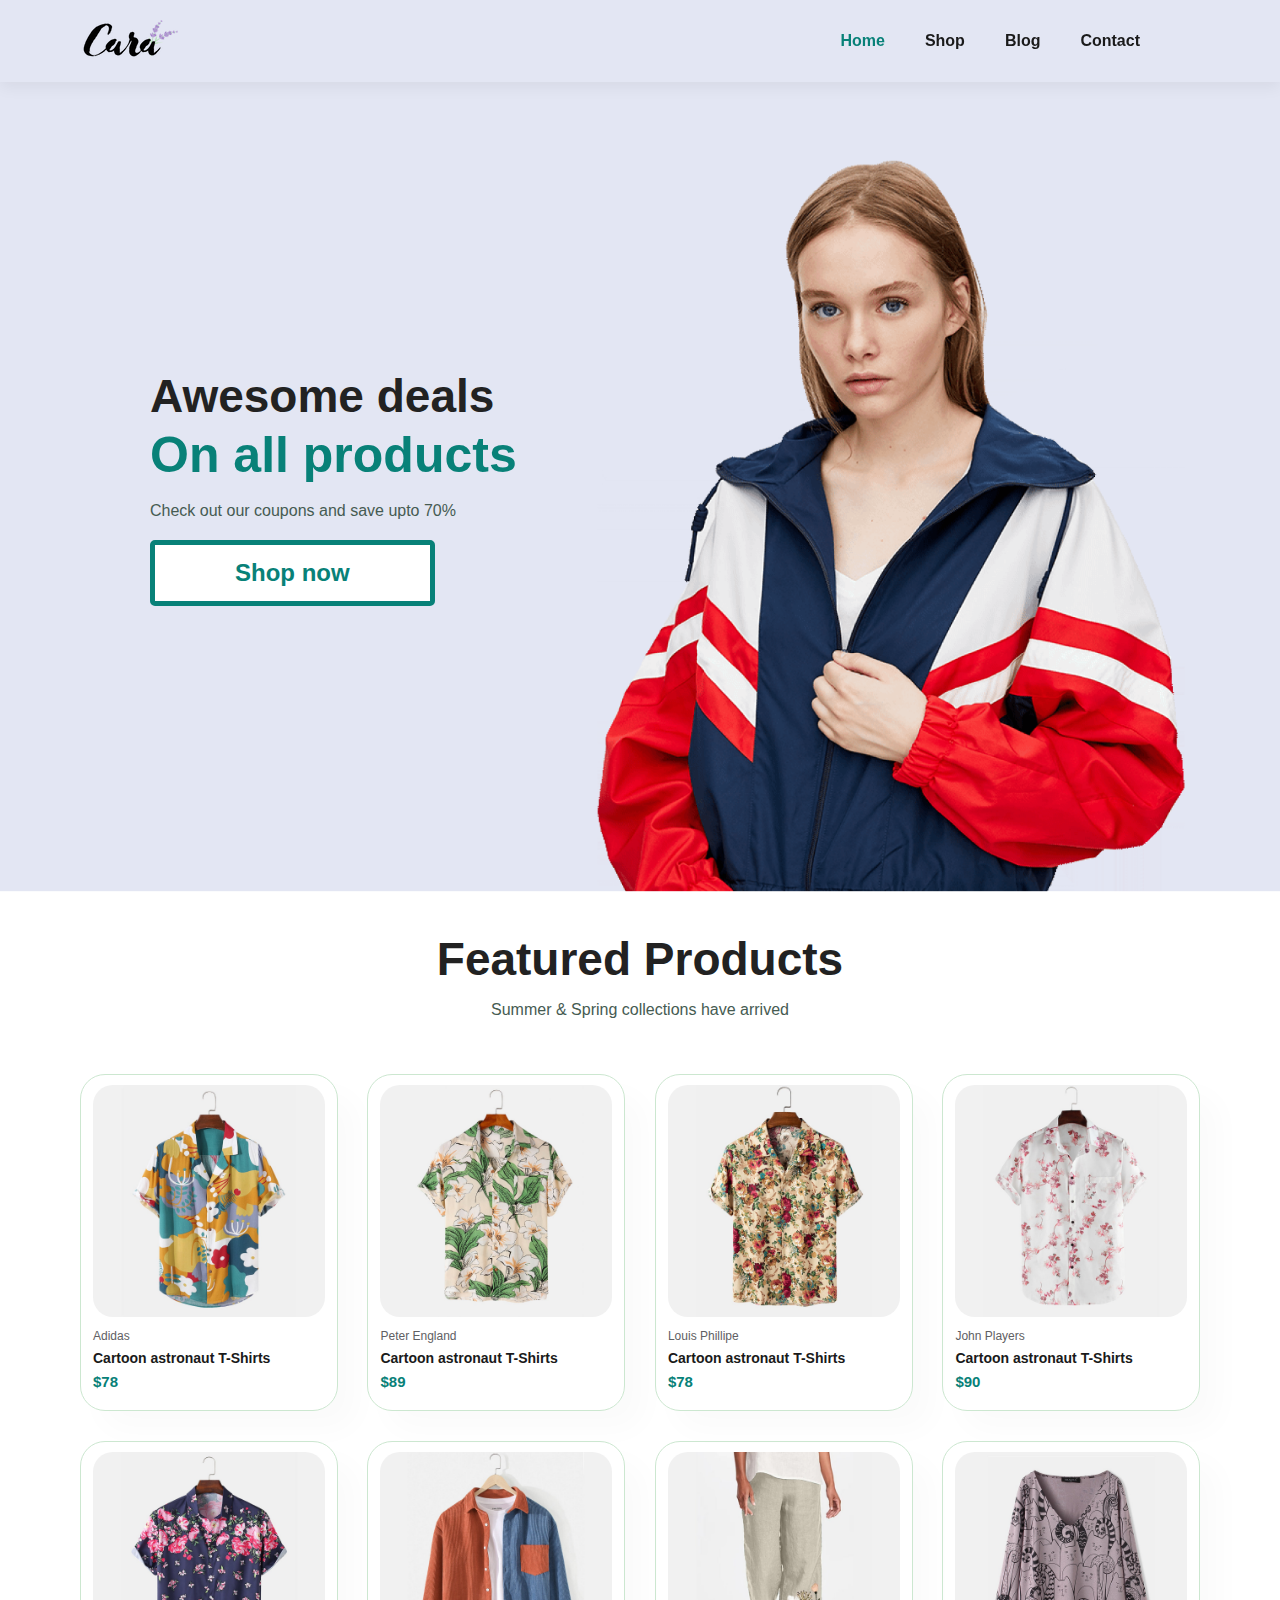
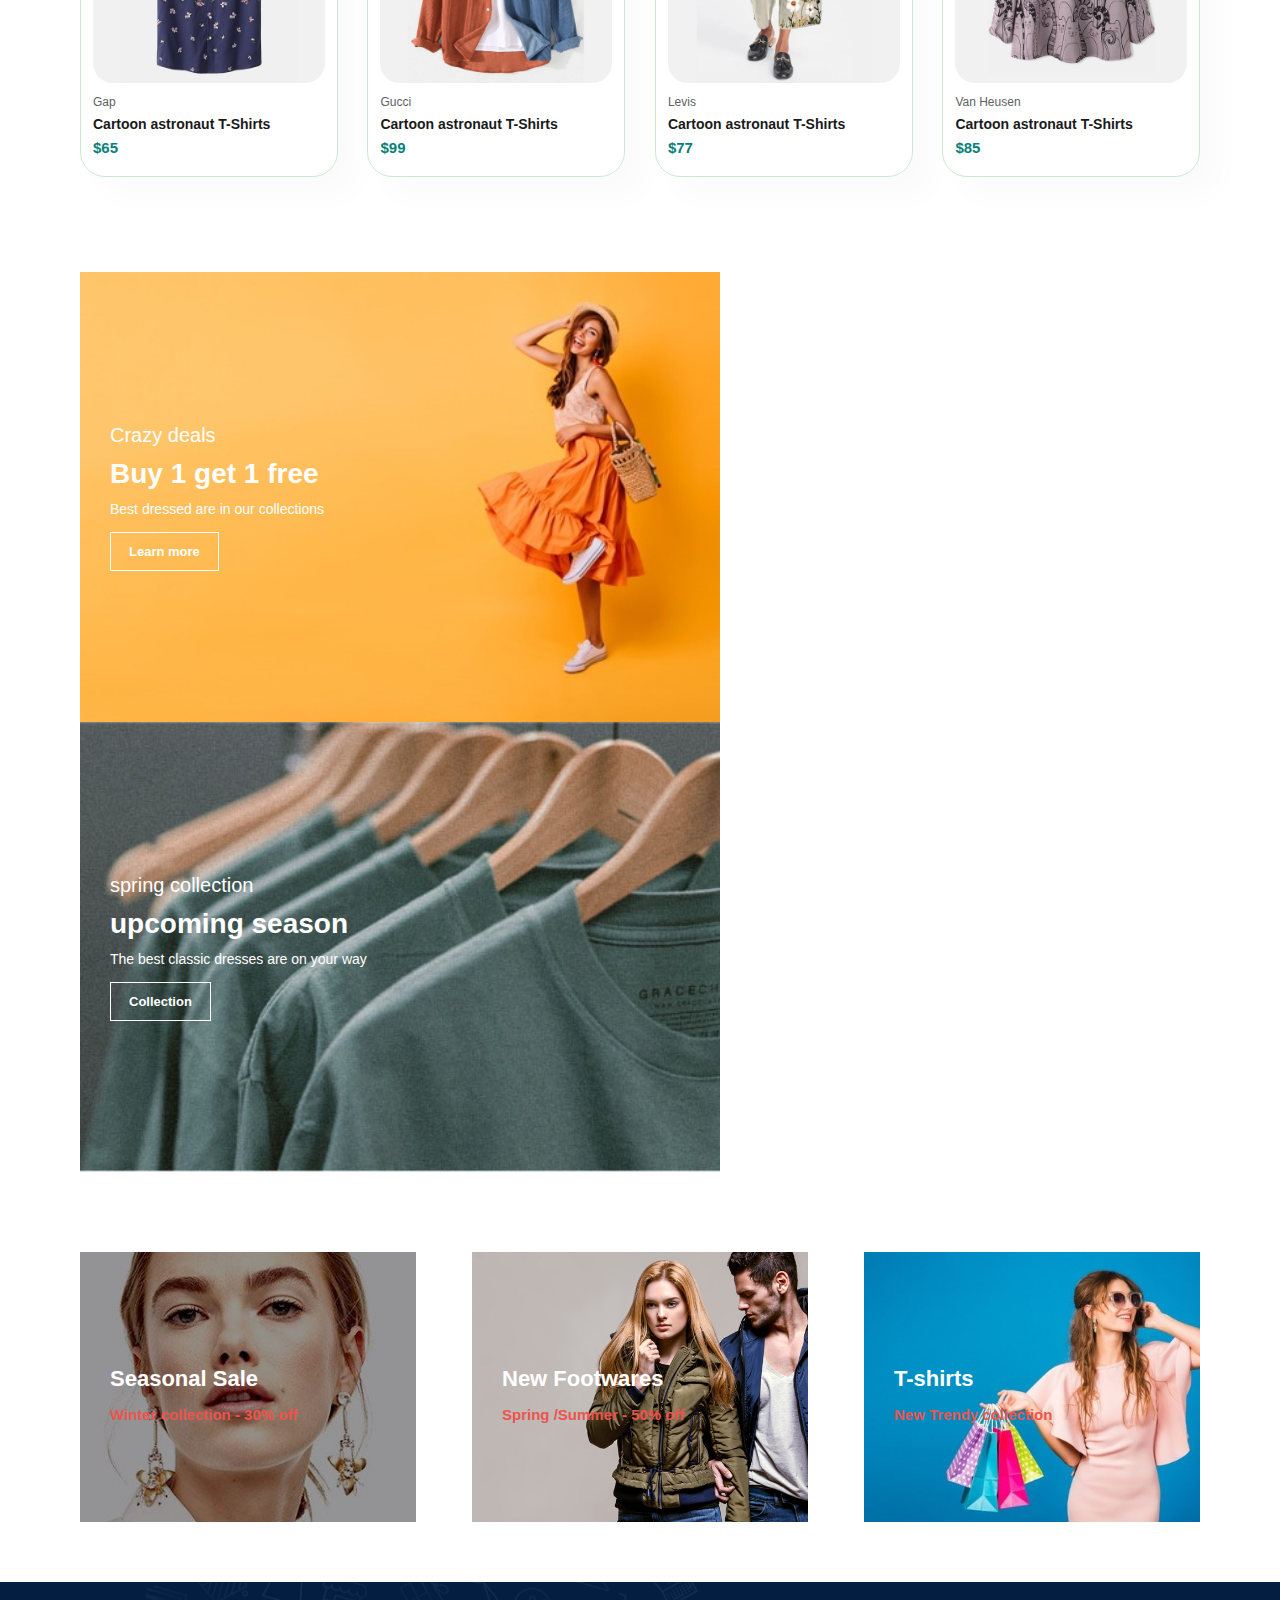
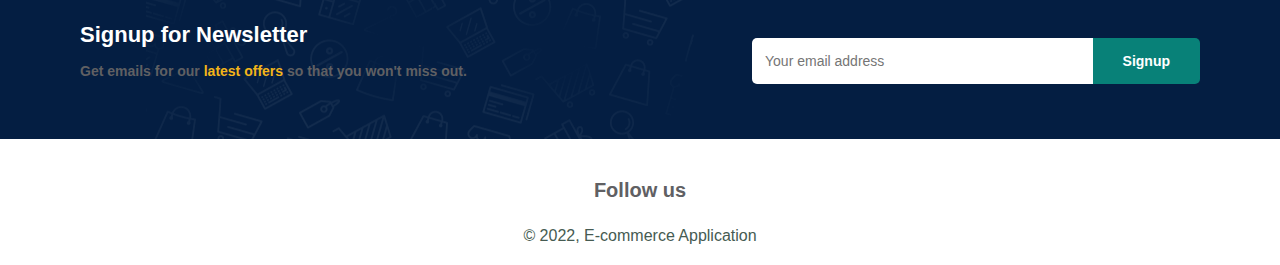
==== index.html @ 10638c6a "Initial commit" ====
<!DOCTYPE html>
<html lang="en">
  <head>
    <meta charset="UTF-8" />
    <meta name="viewport" content="width=device-width, initial-scale=1.0" />
    <meta http-equiv="X-UA-Compatible" content="ie=edge" />
    <title>E-Commerce</title>
    <link
      rel="stylesheet"
      href="https://cdnjs.cloudflare.com/ajax/libs/font-awesome/6.1.0/css/all.min.css"
      integrity="sha512-10/jx2EXwxxWqCLX/hHth/vu2KY3jCF70dCQB8TSgNjbCVAC/8vai53GfMDrO2Emgwccf2pJqxct9ehpzG+MTw=="
      crossorigin="anonymous"
      referrerpolicy="no-referrer"
    />
    <link rel="stylesheet" href="./css/base.css" />
    <link rel="stylesheet" href="./css/home.css" />
  </head>
  <body>
    <section id="header">
      <a href="#">
        <img src="./images/logo.png" class="logo" alt="logo" />
      </a>

      <div>
        <ul id="navbar">
          <li><a href="index.html" class="active">Home</a></li>
          <li><a href="shop.html">Shop</a></li>
          <li><a href="blog.html">Blog</a></li>
          <li><a href="contact.html">Contact</a></li>
          <li>
            <a href="cart.html"><i class="fa-solid fa-cart-shopping"></i></a>
          </li>
        </ul>
      </div>
    </section>

    <section id="hero">
      <h2>Awesome deals</h2>
      <h1>On all products</h1>
      <p>Check out our coupons and save upto 70%</p>
      <button class="main">Shop now</button>
    </section>

    <section id="featured-products" class="section-p1">
      <h2>Featured Products</h2>
      <p>Summer & Spring collections have arrived</p>
      <div class="product-container">
        <!-- <div class="product">
          <img src="./images/products/f1.jpg" alt="product" />
          <div class="description">
            <span>Adidas</span>
            <h5>Cartoon astronaut T-Shirts</h5>
            <div class="star">
              <i class="fas fa-star"></i>
              <i class="fas fa-star"></i>
              <i class="fas fa-star"></i>
              <i class="fas fa-star"></i>
              <i class="fas fa-star"></i>
            </div>
            <h4>$78</h4>
          </div>
          <a href="#"><i class="fa-solid fa-cart-shopping cart"></i></a>
        </div>

        <div class="product">
          <img src="./images/products/f2.jpg" alt="product" />
          <div class="description">
            <span>Adidas</span>
            <h5>Cartoon astronaut T-Shirts</h5>
            <div class="star">
              <i class="fas fa-star"></i>
              <i class="fas fa-star"></i>
              <i class="fas fa-star"></i>
              <i class="fas fa-star"></i>
              <i class="fas fa-star"></i>
            </div>
            <h4>$78</h4>
          </div>
          <a href="#"><i class="fa-solid fa-cart-shopping cart"></i></a>
        </div>

        <div class="product">
          <img src="./images/products/f3.jpg" alt="product" />
          <div class="description">
            <span>Adidas</span>
            <h5>Cartoon astronaut T-Shirts</h5>
            <div class="star">
              <i class="fas fa-star"></i>
              <i class="fas fa-star"></i>
              <i class="fas fa-star"></i>
              <i class="fas fa-star"></i>
              <i class="fas fa-star"></i>
            </div>
            <h4>$78</h4>
          </div>
          <a href="#"><i class="fa-solid fa-cart-shopping cart"></i></a>
        </div>

        <div class="product">
          <img src="./images/products/f4.jpg" alt="product" />
          <div class="description">
            <span>Adidas</span>
            <h5>Cartoon astronaut T-Shirts</h5>
            <div class="star">
              <i class="fas fa-star"></i>
              <i class="fas fa-star"></i>
              <i class="fas fa-star"></i>
              <i class="fas fa-star"></i>
              <i class="fas fa-star"></i>
            </div>
            <h4>$78</h4>
          </div>
          <a href="#"><i class="fa-solid fa-cart-shopping cart"></i></a>
        </div>

        <div class="product">
          <img src="./images/products/f5.jpg" alt="product" />
          <div class="description">
            <span>Adidas</span>
            <h5>Cartoon astronaut T-Shirts</h5>
            <div class="star">
              <i class="fas fa-star"></i>
              <i class="fas fa-star"></i>
              <i class="fas fa-star"></i>
              <i class="fas fa-star"></i>
              <i class="fas fa-star"></i>
            </div>
            <h4>$78</h4>
          </div>
          <a href="#"><i class="fa-solid fa-cart-shopping cart"></i></a>
        </div>

        <div class="product">
          <img src="./images/products/f6.jpg" alt="product" />
          <div class="description">
            <span>Adidas</span>
            <h5>Cartoon astronaut T-Shirts</h5>
            <div class="star">
              <i class="fas fa-star"></i>
              <i class="fas fa-star"></i>
              <i class="fas fa-star"></i>
              <i class="fas fa-star"></i>
              <i class="fas fa-star"></i>
            </div>
            <h4>$78</h4>
          </div>
          <a href="#"><i class="fa-solid fa-cart-shopping cart"></i></a>
        </div>

        <div class="product">
          <img src="./images/products/f7.jpg" alt="product" />
          <div class="description">
            <span>Adidas</span>
            <h5>Cartoon astronaut T-Shirts</h5>
            <div class="star">
              <i class="fas fa-star"></i>
              <i class="fas fa-star"></i>
              <i class="fas fa-star"></i>
              <i class="fas fa-star"></i>
              <i class="fas fa-star"></i>
            </div>
            <h4>$78</h4>
          </div>
          <a href="#"><i class="fa-solid fa-cart-shopping cart"></i></a>
        </div>

        <div class="product">
          <img src="./images/products/f8.jpg" alt="product" />
          <div class="description">
            <span>Adidas</span>
            <h5>Cartoon astronaut T-Shirts</h5>
            <div class="star">
              <i class="fas fa-star"></i>
              <i class="fas fa-star"></i>
              <i class="fas fa-star"></i>
              <i class="fas fa-star"></i>
              <i class="fas fa-star"></i>
            </div>
            <h4>$78</h4>
          </div>
          <a href="#"><i class="fa-solid fa-cart-shopping cart"></i></a>
        </div> -->
      </div>
    </section>

    <section id="banner" class="section-p1">
      <div class="banner-box banner-box-1">
        <h4>Crazy deals</h4>
        <h2>Buy 1 get 1 free</h2>
        <span>Best dressed are in our collections</span>
        <button class="white">Learn more</button>
      </div>

      <div class="banner-box banner-box-2">
        <h4>spring collection</h4>
        <h2>upcoming season</h2>
        <span>The best classic dresses are on your way</span>
        <button class="white">Collection</button>
      </div>
    </section>

    <section id="banner-sm" class="section-m1">
      <div class="banner-box banner-box-1">
        <h2>Seasonal Sale</h2>
        <h3>Winter collection - 30% off</h3>
      </div>
      <div class="banner-box banner-box-2">
        <h2>New Footwares</h2>
        <h3>Spring /Summer - 50% off</h3>
      </div>
      <div class="banner-box banner-box-3">
        <h2>T-shirts</h2>
        <h3>New Trendy collection</h3>
      </div>
    </section>

    <section id="newsletter" class="section-p1 section-m1">
      <div class="news-text">
        <h4>Signup for Newsletter</h4>
        <p>
          Get emails for our <span>latest offers</span> so that you won't miss
          out.
        </p>
      </div>
      <div class="form">
        <input type="text" placeholder="Your email address" />
        <button class="main">Signup</button>
      </div>
    </section>

    <footer class="footer">
      <div class="follow">
        <h4>Follow us</h4>
        <div class="icon">
          <i class="fa-brands fa-facebook"></i>
          <i class="fa-brands fa-instagram-square"></i>
          <i class="fa-brands fa-youtube"></i>
          <i class="fa-brands fa-twitter"></i>
        </div>
      </div>
      <div class="copyright">
        <p>&copy; 2022, E-commerce Application</p>
      </div>
    </footer>
    <script src="./js/home.js"></script>
  </body>
</html>
---- css/base.css ----
@import url("https://fonts.googleapis.com/css2?family=League+Spartan:wght@100;200;300;400;500;600;700;800&display=swap");

* {
  margin: 0;
  padding: 0;
  box-sizing: border-box;
  font-family: "Spartan", sans-serif;
}

:root {
  --color-black: #000;
  --color-grey: #222;
  --color-grey-tint-1: #606063;
  --color-grey-tint-2: #e1e1e1;
  --color-black-shade: #1a1a1a;
  --color-black-shade-1: #041e42;
  --color-green-shade: #465b52;
  --color-green-shade-1: #088178;
  --color-white-shade: #e3e6f3;
  --color-white-shade-1: #cce7d0;
  --color-white-shade-2: #e8f6ea;
  --color-orange: #f3b519;
  --color-orange-shade-1: #ec544e;

  --color-white: #fff;
}

html {
  /* 10px / 16px = 0.625 = 62.5% */
  /* This is the browser font-size settings. Now 1rem = 10px */
  font-size: 62.5%;
}

/*GLOBALS*/
h1 {
  font-size: 5rem;
  line-height: 6.4rem;
  color: var(--color-grey);
}

h2 {
  font-size: 4.6rem;
  line-height: 5.4rem;
  color: var(--color-grey);
}

h4 {
  font-size: 2rem;
  color: var(--color-grey);
}

h6 {
  font-size: 1.2rem;
  font-weight: 700;
}

p {
  font-size: 1.6rem;
  color: var(--color-green-shade);
  margin: 1.5rem 0 2rem 0;
}

.section-p1 {
  padding: 4rem 8rem;
}

.section-m1 {
  margin: 4rem 0;
}

body {
  width: 100%;
}

button.main {
  font-size: 1.4rem;
  font-weight: 600;
  padding: 1.5rem 3rem;
  color: var(--color-black-shade);
  background-color: var(--color-white);
  border-radius: 0.5rem;
  cursor: pointer;
  border: none;
  outline: none;
  transition: 0.2s ease;
}

button.white {
  font-size: 1.3rem;
  font-weight: 600;
  padding: 1.1rem 1.8rem;
  color: var(--color-white);
  background-color: transparent;
  cursor: pointer;
  border: 1px solid var(--color-white);
  outline: none;
  transition: 0.2s ease;
}

#hero-all {
  background-image: url("../images/banner/b1.jpg");
  height: 40vh;
  width: 100%;
  background-size: cover;

  display: flex;
  justify-content: center;
  text-align: center;
  flex-direction: column;
  padding: 1.4rem;
}

#hero-all h2,
#hero-all p {
  color: var(--color-white);
}
---- css/home.css ----
/** HEADER **/
#header {
  display: flex;
  align-items: center;
  justify-content: space-between;
  padding: 2rem 8rem;
  background: var(--color-white-shade);
  box-shadow: 0 0.5rem 1.5rem rgba(0, 0, 0, 0.06);

  /* Sticky Navigation */
  z-index: 999;
  position: sticky;
  top: 0;
  left: 0;
}

#navbar {
  display: flex;
  align-items: center;
  justify-content: center;
}

#navbar li {
  list-style: none;
  padding: 0 2rem;
}

#navbar li a {
  text-decoration: none;
  font-size: 1.6rem;
  font-weight: 600;
  color: var(--color-black-shade);
  transition: 0.3s ease;
}

#navbar li a:hover,
#navbar li a.active {
  color: var(--color-green-shade-1);
}

/** HERO **/
#hero {
  background-image: url("../images/hero4.png");
  height: 90vh;
  width: 100%;
  background-position: top 25% right 0;
  background-size: cover;
  padding: 0 12rem 0 15rem;

  display: flex;
  flex-direction: column;
  align-items: flex-start;
  justify-content: center;
}

#hero h1 {
  color: var(--color-green-shade-1);
}

#hero button {
  padding: 1.4rem 8rem;
  color: var(--color-green-shade-1);
  font-size: 2.4rem;
  border: 0.5rem solid var(--color-green-shade-1);
  background-color: var(--color-white);
  cursor: pointer;
  font-weight: 700;
  transition: 0.5s ease;
}

#hero button:hover {
  color: var(--color-white);
  background-color: var(--color-green-shade-1);
}

/** FEATURED PRODUCTS **/
#featured-products {
  text-align: center;
}

#featured-products .product-container {
  display: flex;
  justify-content: space-between;
  padding-top: 2rem;
  flex-wrap: wrap;
}

#featured-products .product {
  width: 23%;
  min-width: 25rem;
  padding: 1rem 1.2rem;
  border: 1px solid var(--color-white-shade-1);
  border-radius: 2.5rem;
  cursor: pointer;
  box-shadow: 2rem 2rem 3rem rgba(0, 0, 0, 0.02);
  margin: 1.5rem 0;
  transition: 0.2s ease;

  position: relative;
}

#featured-products .product:hover {
  box-shadow: 2rem 2rem 3rem rgba(0, 0, 0, 0.06);
}

#featured-products .product img {
  width: 100%;
  border-radius: 2rem;
}

#featured-products .product .description {
  text-align: start;
  padding: 1rem 0;
}

#featured-products .product .description span {
  color: var(--color-grey-tint-1);
  font-size: 1.2rem;
}

#featured-products .product .description h5 {
  padding-top: 0.7rem;
  color: var(--color-black-shade);
  font-size: 1.4rem;
}

#featured-products .product .description i {
  font-size: 1.2rem;
  color: var(--color-orange);
}

#featured-products .product .description h4 {
  padding-top: 0.7rem;
  font-size: 1.5rem;
  font-weight: 700;
  color: var(--color-green-shade-1);
}

#featured-products .product .cart {
  font-size: 2.4rem;
  color: var(--color-green-shade-1);

  position: absolute;
  bottom: 3.4rem;
  right: 2.4rem;
}

/*BANNER*/
#banner {
  display: flex;
  justify-content: space-between;
  flex-wrap: wrap;
}

#banner .banner-box {
  display: flex;
  flex-direction: column;
  justify-content: center;
  align-items: flex-start;
  min-width: 64rem;
  height: 50vh;

  background-size: cover;
  background-position: center;

  padding: 3rem;
}

#banner .banner-box-1 {
  background-image: url("../images/banner/b17.jpg");
}

#banner .banner-box-2 {
  background-image: url("../images/banner/b10.jpg");
}

#banner h4 {
  color: var(--color-white);
  font-size: 2rem;
  font-weight: 300;
}

#banner h2 {
  color: var(--color-white);
  font-size: 2.8rem;
  font-weight: 800;
}

#banner span {
  color: var(--color-white);
  font-size: 1.4rem;
  font-weight: 500;
  padding-bottom: 1.5rem;
}

#banner .banner-box:hover button {
  background-color: var(--color-green-shade-1);
  border: 1px solid var(--color-green-shade-1);
}

#banner-sm {
  display: flex;
  justify-content: space-between;
  flex-wrap: wrap;
  padding: 0 8rem;
}

#banner-sm .banner-box {
  display: flex;
  flex-direction: column;
  justify-content: center;
  align-items: flex-start;
  min-width: 30%;
  height: 30vh;

  background-size: cover;
  background-position: center;

  padding: 3rem;
  margin-bottom: 2rem;
}

#banner-sm .banner-box-1 {
  background-image: url("../images/banner/b7.jpg");
}

#banner-sm .banner-box-2 {
  background-image: url("../images/banner/b4.jpg");
}

#banner-sm .banner-box-3 {
  background-image: url("../images/banner/b18.jpg");
}

#banner-sm .banner-box h2 {
  color: var(--color-white);
  font-weight: 800;
  font-size: 2.2rem;
}

#banner-sm .banner-box h3 {
  color: var(--color-white);
  font-weight: 800;
  font-size: 1.5rem;
  color: var(--color-orange-shade-1);
}

/*NEWSLETTER*/
#newsletter {
  display: flex;
  justify-content: space-between;
  align-items: center;
  flex-wrap: wrap;
  background-image: url("../images/banner/b14.png");
  background-repeat: no-repeat;
  background-position: 20% 30%;
  background-color: var(--color-black-shade-1);
}

#newsletter h4 {
  font-size: 2.2rem;
  font-weight: 700;
  color: var(--color-white);
}

#newsletter p {
  font-size: 1.4rem;
  font-weight: 600;
  color: var(--color-grey-tint-1);
}

#newsletter p span {
  color: var(--color-orange);
}

#newsletter .form {
  display: flex;
  width: 40%;
}

#newsletter input {
  height: 4.6rem;
  padding: 0 1.2rem;
  width: 100%;
  font-size: 1.4rem;
  border: 1px solid transparent;
  border-radius: 0.5rem;
  outline: none;
  border-top-right-radius: 0;
  border-bottom-right-radius: 0;
}

#newsletter button {
  background-color: var(--color-green-shade-1);
  color: var(--color-white);

  border-top-left-radius: 0;
  border-bottom-left-radius: 0;
}

/*FOOTER*/
.footer {
  display: flex;
  flex-direction: column;
  align-items: center;
}

.footer .follow h4 {
  color: var(--color-grey-tint-1);
  margin-bottom: 1rem;
}

.footer .follow .icon {
  display: flex;
  font-size: 2rem;
  justify-content: space-between;
}
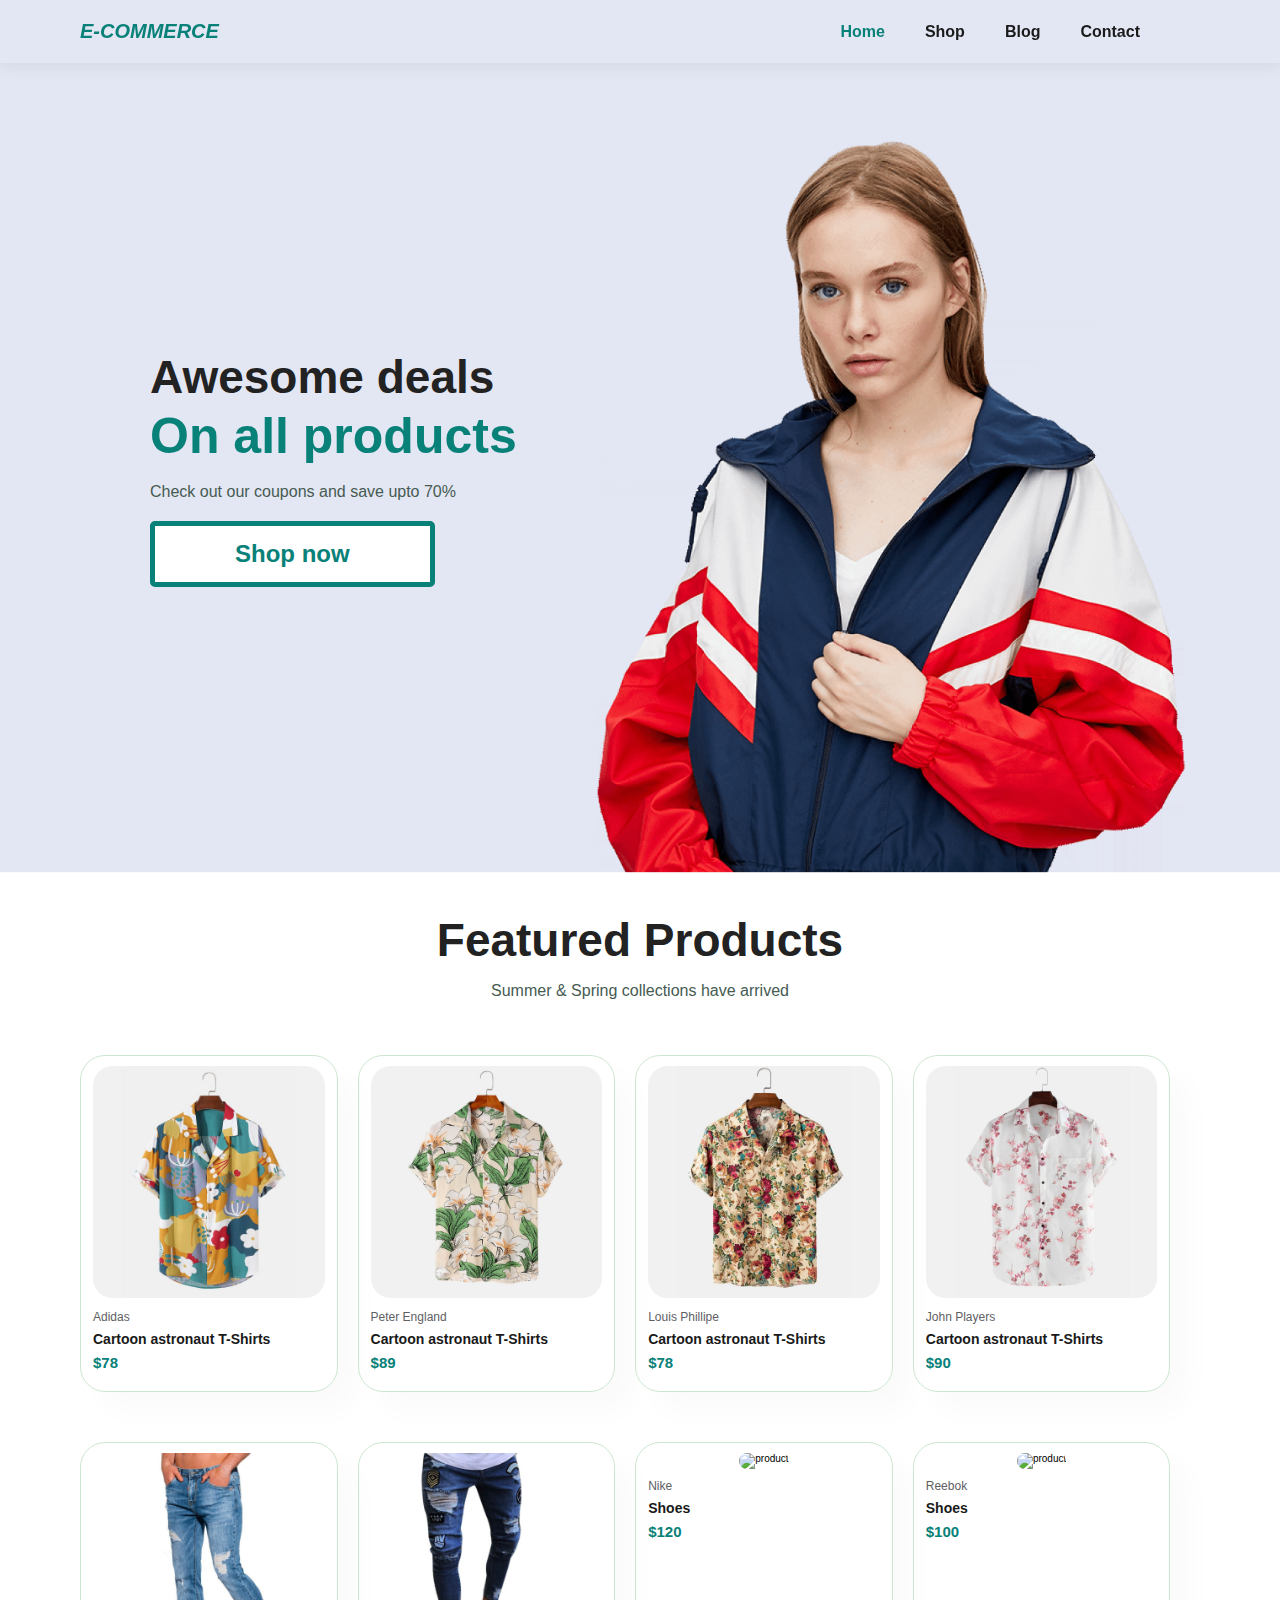
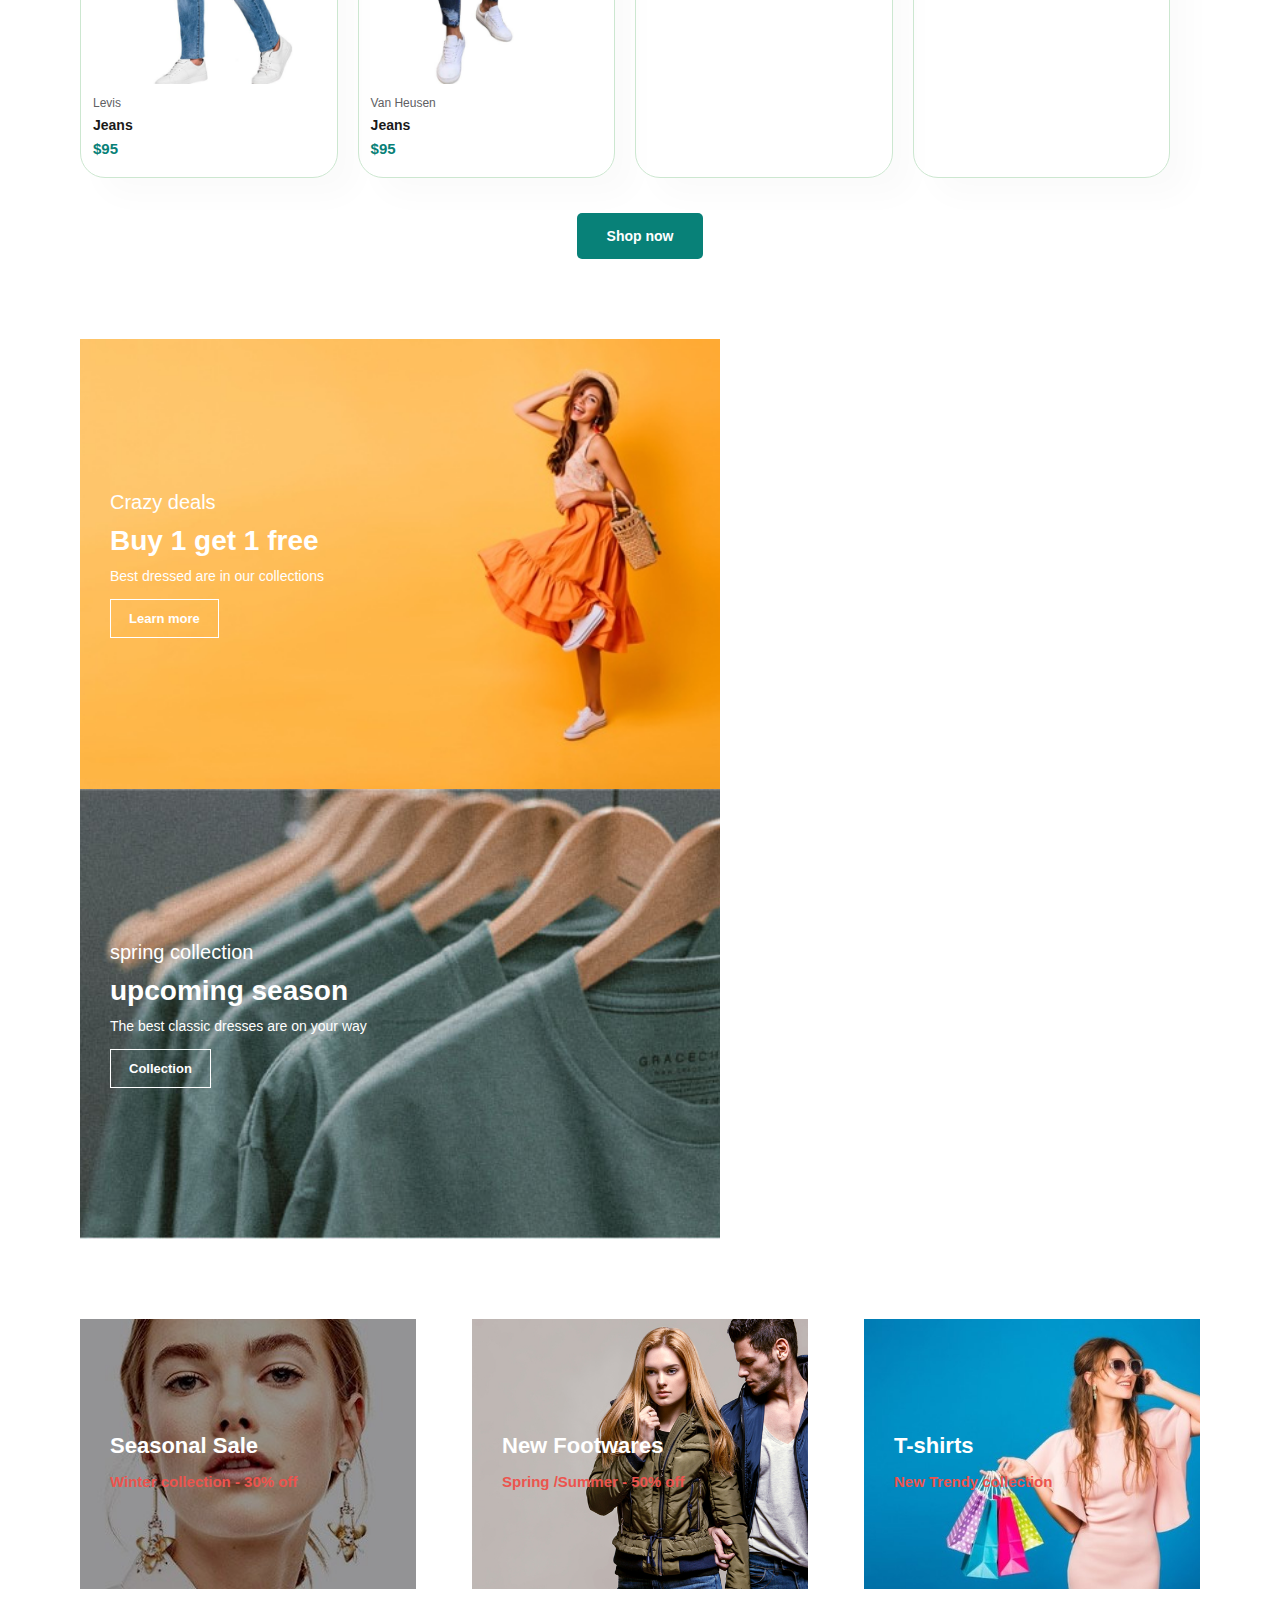
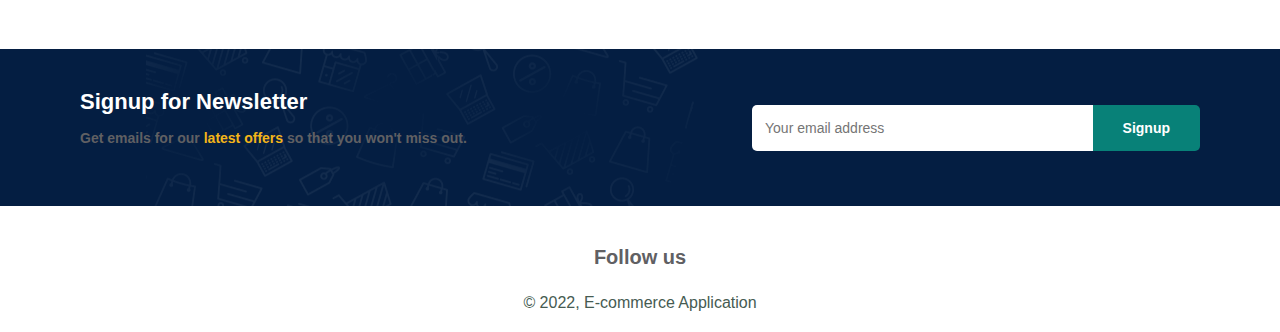
==== commit 84c981ee: "updated" ====
--- a/index.html
+++ b/index.html
@@ -17,9 +17,7 @@
   </head>
   <body>
     <section id="header">
-      <a href="#">
-        <img src="./images/logo.png" class="logo" alt="logo" />
-      </a>
+      <a href="index.html" class="logo"> E-COMMERCE </a>
 
       <div>
         <ul id="navbar">
@@ -38,149 +36,14 @@
       <h2>Awesome deals</h2>
       <h1>On all products</h1>
       <p>Check out our coupons and save upto 70%</p>
-      <button class="main">Shop now</button>
+      <button class="main main-btn">Shop now</button>
     </section>
 
     <section id="featured-products" class="section-p1">
       <h2>Featured Products</h2>
       <p>Summer & Spring collections have arrived</p>
-      <div class="product-container">
-        <!-- <div class="product">
-          <img src="./images/products/f1.jpg" alt="product" />
-          <div class="description">
-            <span>Adidas</span>
-            <h5>Cartoon astronaut T-Shirts</h5>
-            <div class="star">
-              <i class="fas fa-star"></i>
-              <i class="fas fa-star"></i>
-              <i class="fas fa-star"></i>
-              <i class="fas fa-star"></i>
-              <i class="fas fa-star"></i>
-            </div>
-            <h4>$78</h4>
-          </div>
-          <a href="#"><i class="fa-solid fa-cart-shopping cart"></i></a>
-        </div>
-
-        <div class="product">
-          <img src="./images/products/f2.jpg" alt="product" />
-          <div class="description">
-            <span>Adidas</span>
-            <h5>Cartoon astronaut T-Shirts</h5>
-            <div class="star">
-              <i class="fas fa-star"></i>
-              <i class="fas fa-star"></i>
-              <i class="fas fa-star"></i>
-              <i class="fas fa-star"></i>
-              <i class="fas fa-star"></i>
-            </div>
-            <h4>$78</h4>
-          </div>
-          <a href="#"><i class="fa-solid fa-cart-shopping cart"></i></a>
-        </div>
-
-        <div class="product">
-          <img src="./images/products/f3.jpg" alt="product" />
-          <div class="description">
-            <span>Adidas</span>
-            <h5>Cartoon astronaut T-Shirts</h5>
-            <div class="star">
-              <i class="fas fa-star"></i>
-              <i class="fas fa-star"></i>
-              <i class="fas fa-star"></i>
-              <i class="fas fa-star"></i>
-              <i class="fas fa-star"></i>
-            </div>
-            <h4>$78</h4>
-          </div>
-          <a href="#"><i class="fa-solid fa-cart-shopping cart"></i></a>
-        </div>
-
-        <div class="product">
-          <img src="./images/products/f4.jpg" alt="product" />
-          <div class="description">
-            <span>Adidas</span>
-            <h5>Cartoon astronaut T-Shirts</h5>
-            <div class="star">
-              <i class="fas fa-star"></i>
-              <i class="fas fa-star"></i>
-              <i class="fas fa-star"></i>
-              <i class="fas fa-star"></i>
-              <i class="fas fa-star"></i>
-            </div>
-            <h4>$78</h4>
-          </div>
-          <a href="#"><i class="fa-solid fa-cart-shopping cart"></i></a>
-        </div>
-
-        <div class="product">
-          <img src="./images/products/f5.jpg" alt="product" />
-          <div class="description">
-            <span>Adidas</span>
-            <h5>Cartoon astronaut T-Shirts</h5>
-            <div class="star">
-              <i class="fas fa-star"></i>
-              <i class="fas fa-star"></i>
-              <i class="fas fa-star"></i>
-              <i class="fas fa-star"></i>
-              <i class="fas fa-star"></i>
-            </div>
-            <h4>$78</h4>
-          </div>
-          <a href="#"><i class="fa-solid fa-cart-shopping cart"></i></a>
-        </div>
-
-        <div class="product">
-          <img src="./images/products/f6.jpg" alt="product" />
-          <div class="description">
-            <span>Adidas</span>
-            <h5>Cartoon astronaut T-Shirts</h5>
-            <div class="star">
-              <i class="fas fa-star"></i>
-              <i class="fas fa-star"></i>
-              <i class="fas fa-star"></i>
-              <i class="fas fa-star"></i>
-              <i class="fas fa-star"></i>
-            </div>
-            <h4>$78</h4>
-          </div>
-          <a href="#"><i class="fa-solid fa-cart-shopping cart"></i></a>
-        </div>
-
-        <div class="product">
-          <img src="./images/products/f7.jpg" alt="product" />
-          <div class="description">
-            <span>Adidas</span>
-            <h5>Cartoon astronaut T-Shirts</h5>
-            <div class="star">
-              <i class="fas fa-star"></i>
-              <i class="fas fa-star"></i>
-              <i class="fas fa-star"></i>
-              <i class="fas fa-star"></i>
-              <i class="fas fa-star"></i>
-            </div>
-            <h4>$78</h4>
-          </div>
-          <a href="#"><i class="fa-solid fa-cart-shopping cart"></i></a>
-        </div>
-
-        <div class="product">
-          <img src="./images/products/f8.jpg" alt="product" />
-          <div class="description">
-            <span>Adidas</span>
-            <h5>Cartoon astronaut T-Shirts</h5>
-            <div class="star">
-              <i class="fas fa-star"></i>
-              <i class="fas fa-star"></i>
-              <i class="fas fa-star"></i>
-              <i class="fas fa-star"></i>
-              <i class="fas fa-star"></i>
-            </div>
-            <h4>$78</h4>
-          </div>
-          <a href="#"><i class="fa-solid fa-cart-shopping cart"></i></a>
-        </div> -->
-      </div>
+      <div class="product-container"></div>
+      <button class="main shop-btn">Shop now</button>
     </section>
 
     <section id="banner" class="section-p1">
--- a/css/home.css
+++ b/css/home.css
@@ -12,6 +12,14 @@
   position: sticky;
   top: 0;
   left: 0;
+}
+
+#header .logo {
+  text-decoration: none;
+  font-size: 2rem;
+  color: var(--color-green-shade-1);
+  font-weight: 600;
+  font-style: italic;
 }
 
 #navbar {
@@ -80,7 +88,8 @@
 
 #featured-products .product-container {
   display: flex;
-  justify-content: space-between;
+  /* justify-content: space-between; */
+  gap: 2rem;
   padding-top: 2rem;
   flex-wrap: wrap;
 }
@@ -145,6 +154,12 @@
   right: 2.4rem;
 }
 
+#featured-products .shop-btn {
+  background-color: var(--color-green-shade-1);
+  color: var(--color-white);
+  margin-top: 2rem;
+}
+
 /*BANNER*/
 #banner {
   display: flex;
